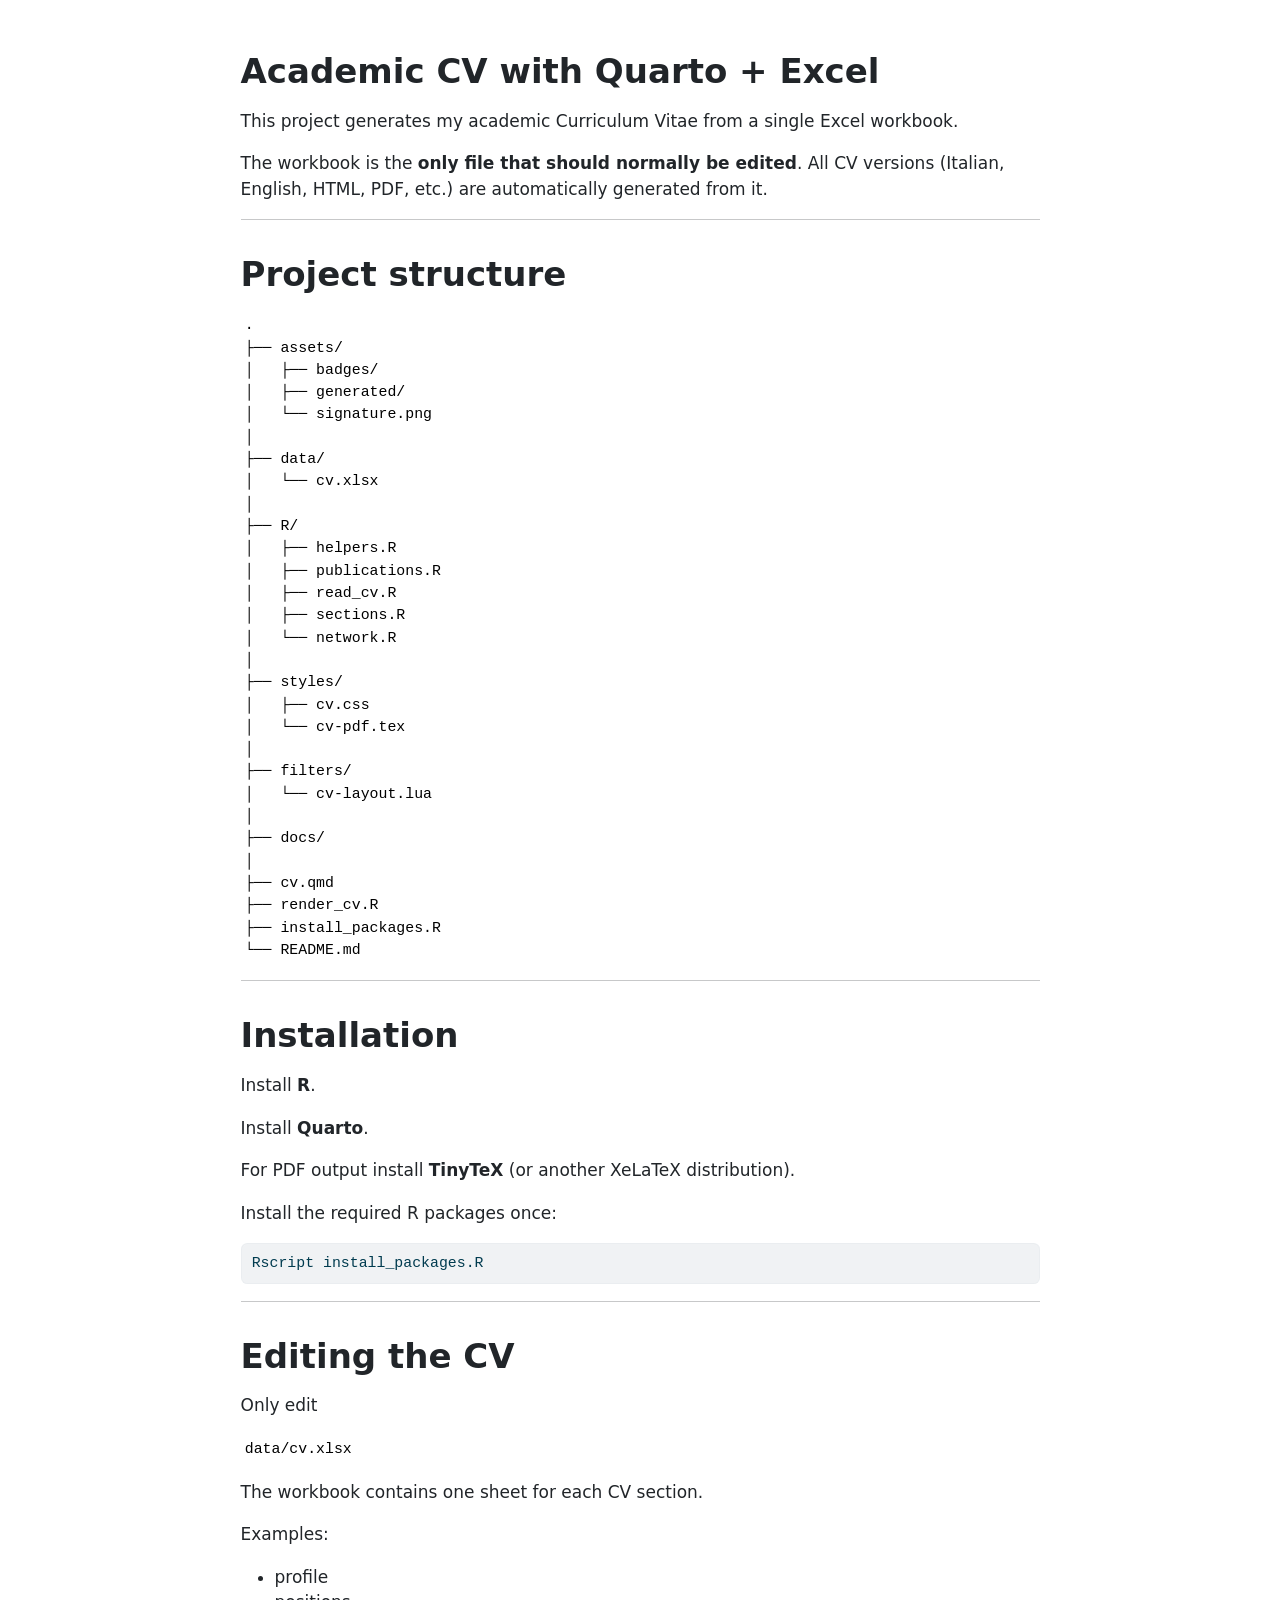
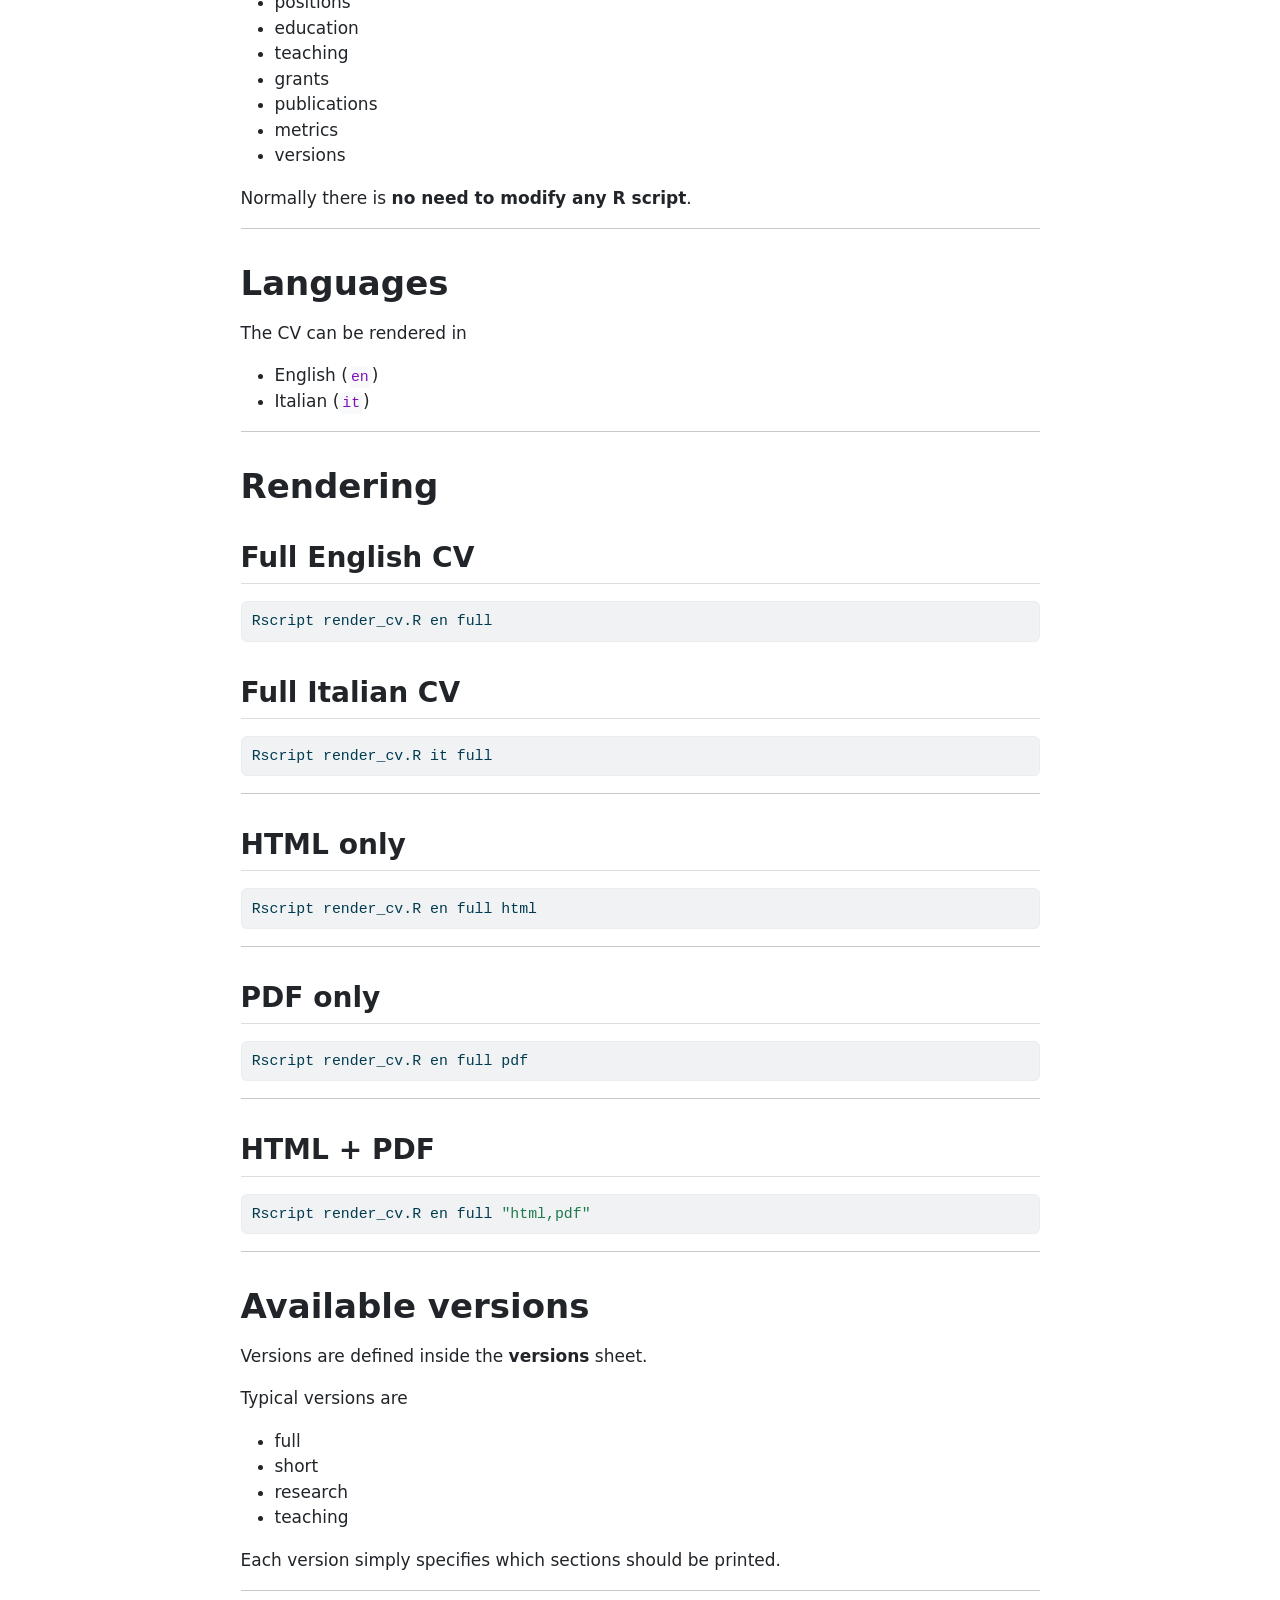
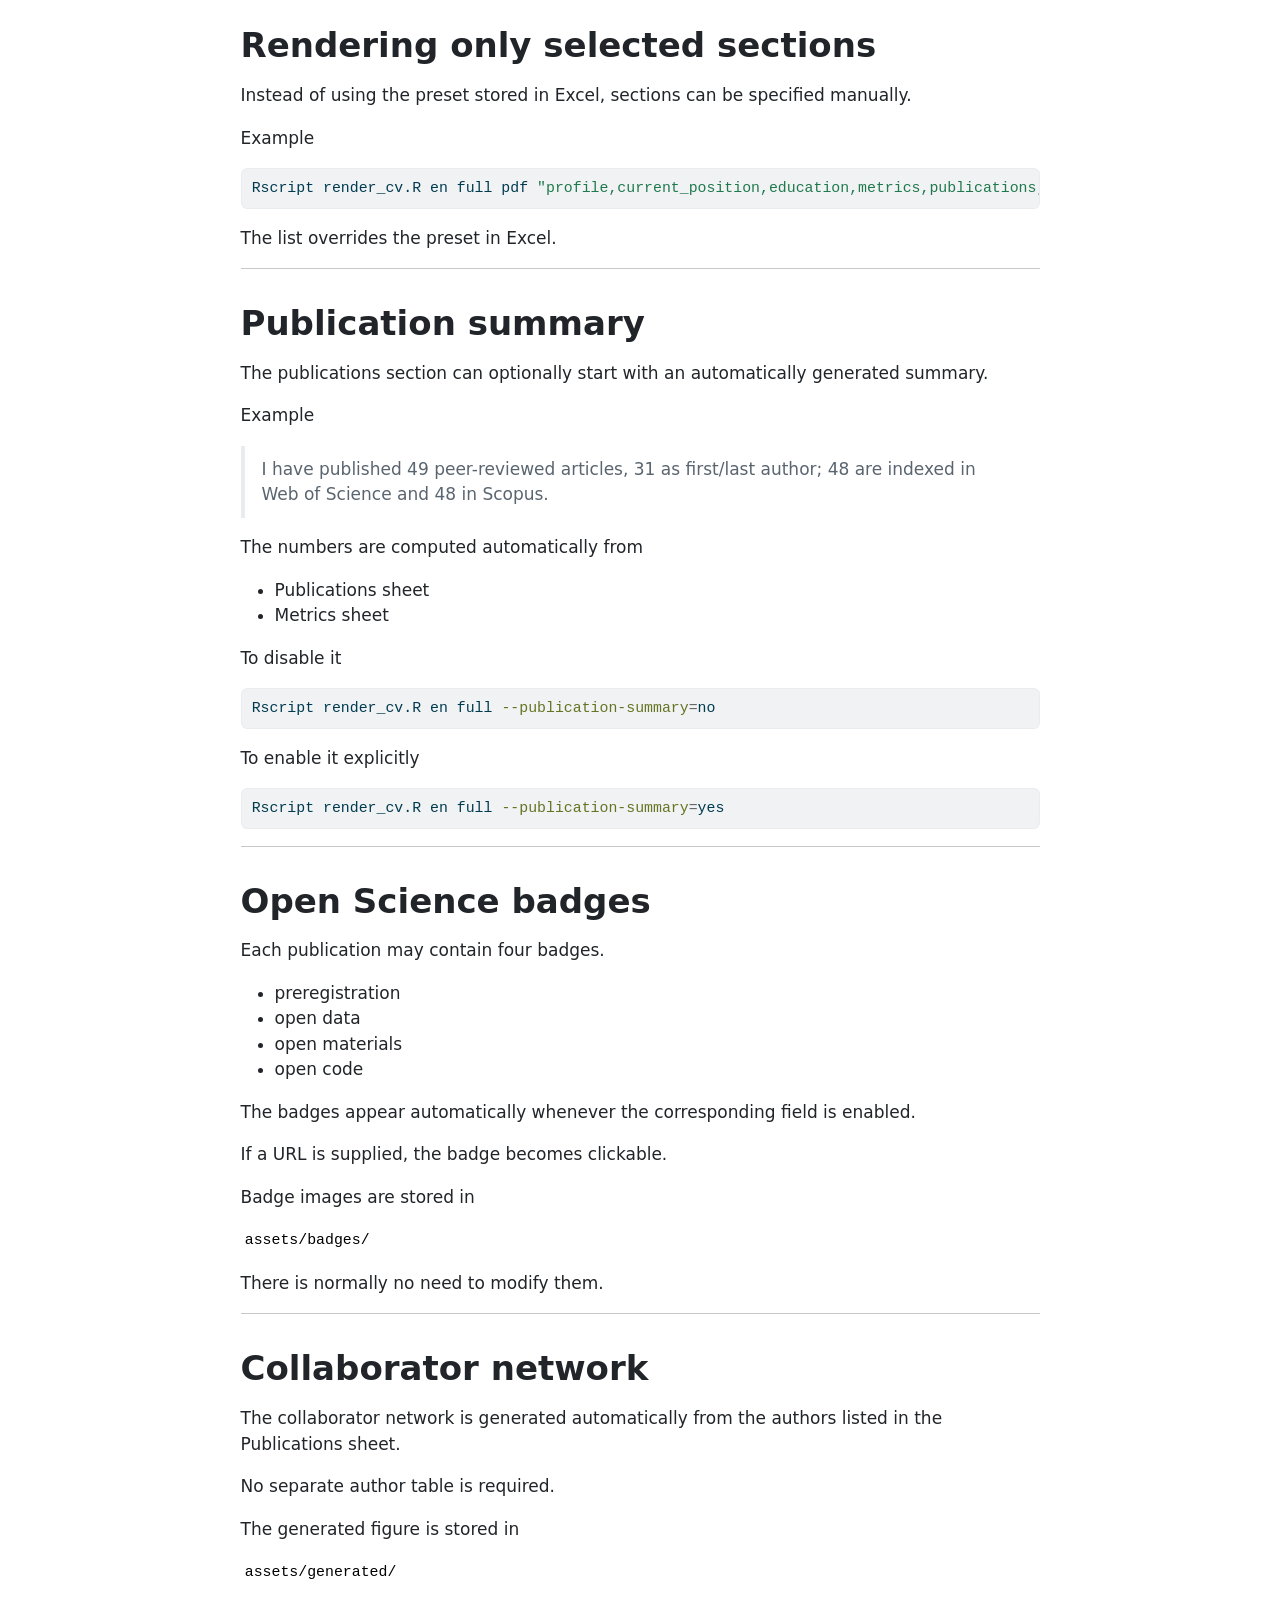
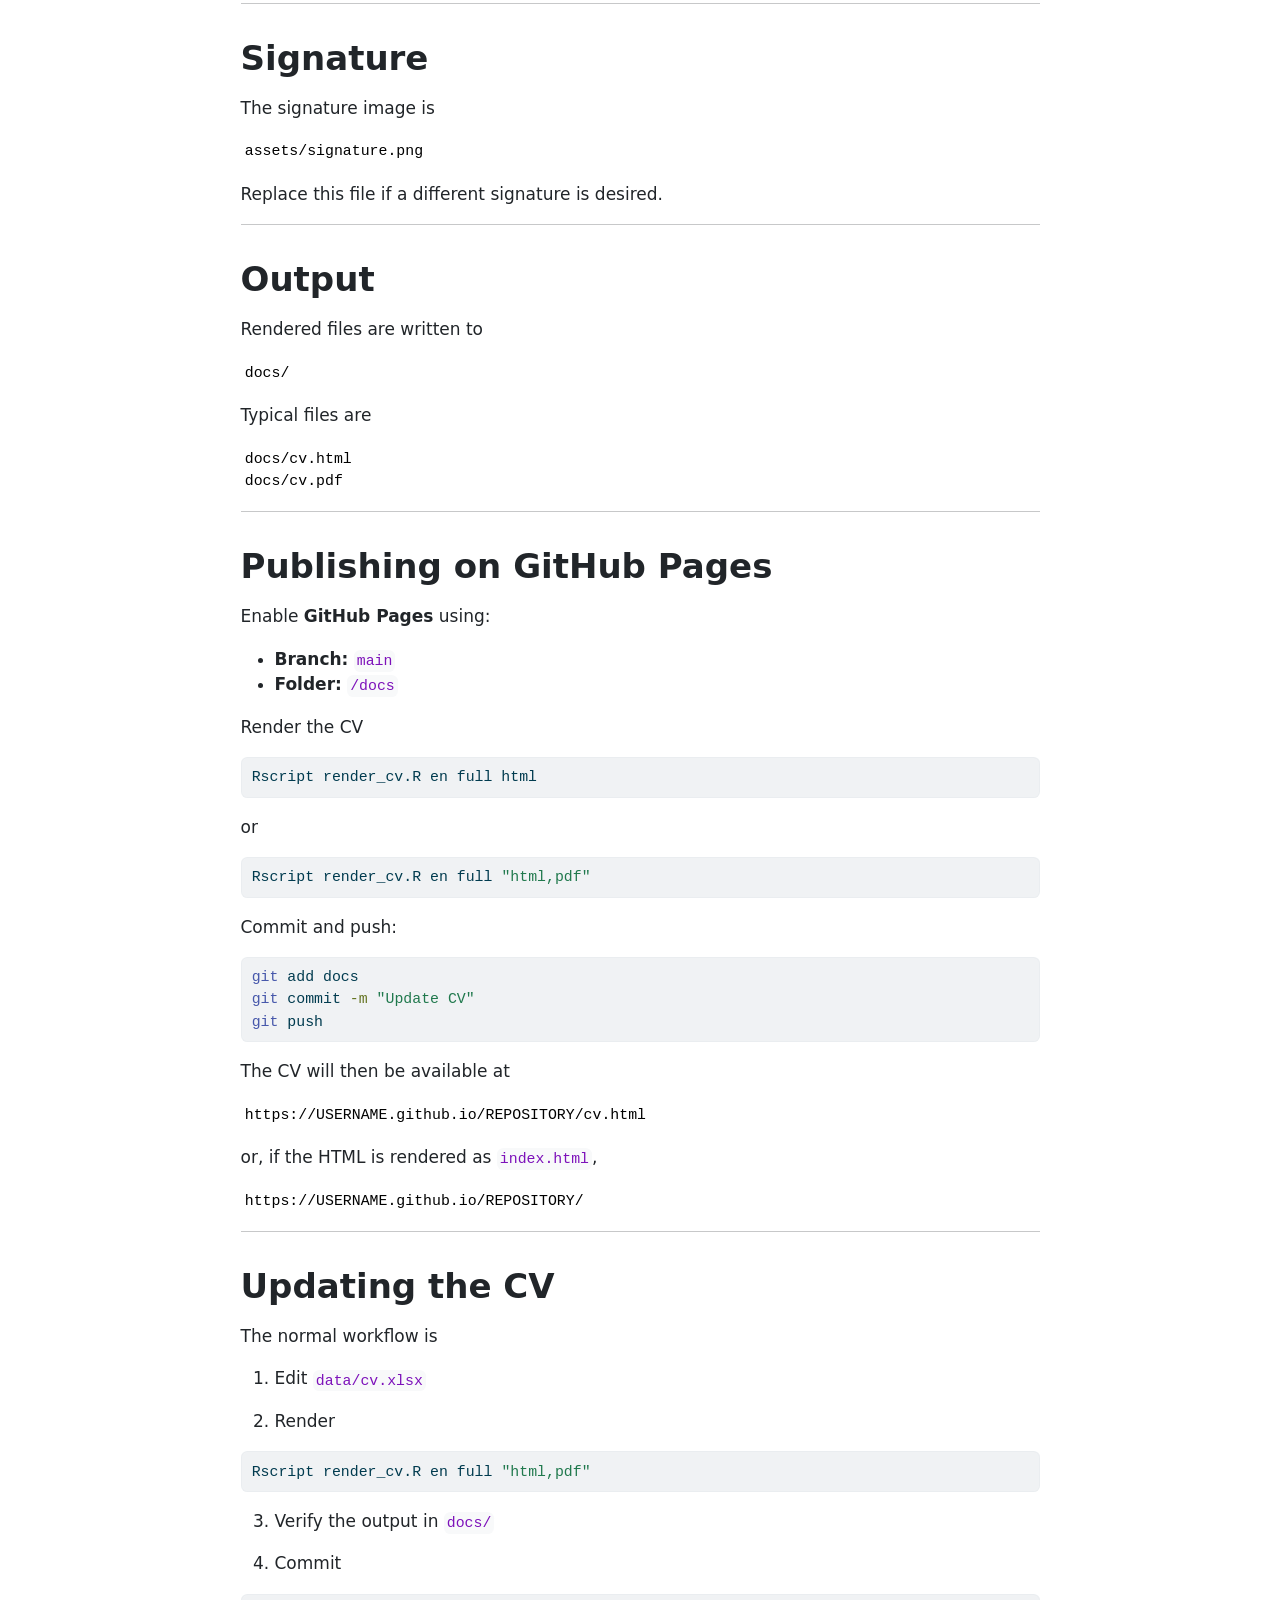
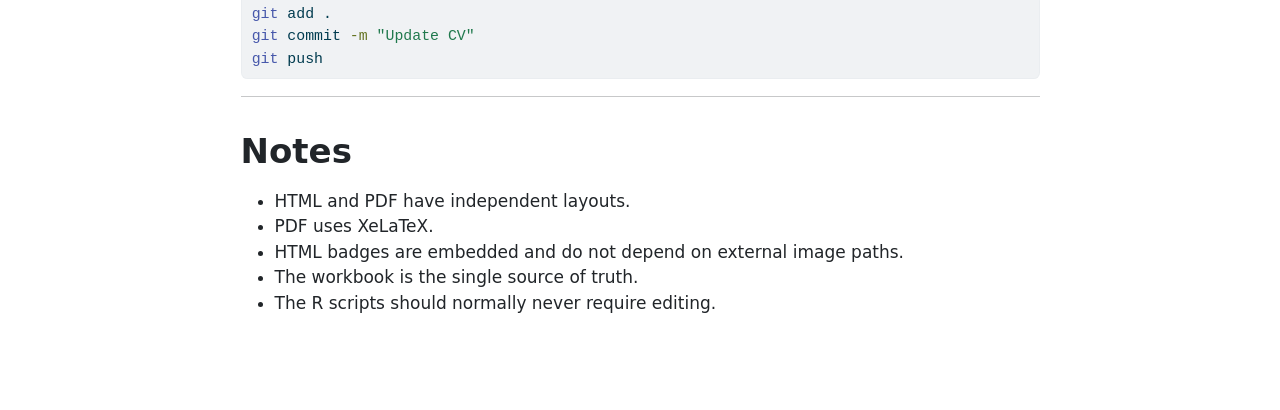
==== README.html @ 610a2418 "readme" ====
<!DOCTYPE html>
<html xmlns="http://www.w3.org/1999/xhtml" lang="en" xml:lang="en"><head>

<meta charset="utf-8">
<meta name="generator" content="quarto-1.7.32">

<meta name="viewport" content="width=device-width, initial-scale=1.0, user-scalable=yes">


<title>readme</title>
<style>
code{white-space: pre-wrap;}
span.smallcaps{font-variant: small-caps;}
div.columns{display: flex; gap: min(4vw, 1.5em);}
div.column{flex: auto; overflow-x: auto;}
div.hanging-indent{margin-left: 1.5em; text-indent: -1.5em;}
ul.task-list{list-style: none;}
ul.task-list li input[type="checkbox"] {
  width: 0.8em;
  margin: 0 0.8em 0.2em -1em; /* quarto-specific, see https://github.com/quarto-dev/quarto-cli/issues/4556 */ 
  vertical-align: middle;
}
/* CSS for syntax highlighting */
html { -webkit-text-size-adjust: 100%; }
pre > code.sourceCode { white-space: pre; position: relative; }
pre > code.sourceCode > span { display: inline-block; line-height: 1.25; }
pre > code.sourceCode > span:empty { height: 1.2em; }
.sourceCode { overflow: visible; }
code.sourceCode > span { color: inherit; text-decoration: inherit; }
div.sourceCode { margin: 1em 0; }
pre.sourceCode { margin: 0; }
@media screen {
div.sourceCode { overflow: auto; }
}
@media print {
pre > code.sourceCode { white-space: pre-wrap; }
pre > code.sourceCode > span { text-indent: -5em; padding-left: 5em; }
}
pre.numberSource code
  { counter-reset: source-line 0; }
pre.numberSource code > span
  { position: relative; left: -4em; counter-increment: source-line; }
pre.numberSource code > span > a:first-child::before
  { content: counter(source-line);
    position: relative; left: -1em; text-align: right; vertical-align: baseline;
    border: none; display: inline-block;
    -webkit-touch-callout: none; -webkit-user-select: none;
    -khtml-user-select: none; -moz-user-select: none;
    -ms-user-select: none; user-select: none;
    padding: 0 4px; width: 4em;
  }
pre.numberSource { margin-left: 3em;  padding-left: 4px; }
div.sourceCode
  {   }
@media screen {
pre > code.sourceCode > span > a:first-child::before { text-decoration: underline; }
}
</style>


<script src="README_files/libs/clipboard/clipboard.min.js"></script>
<script src="README_files/libs/quarto-html/quarto.js" type="module"></script>
<script src="README_files/libs/quarto-html/tabsets/tabsets.js" type="module"></script>
<script src="README_files/libs/quarto-html/popper.min.js"></script>
<script src="README_files/libs/quarto-html/tippy.umd.min.js"></script>
<script src="README_files/libs/quarto-html/anchor.min.js"></script>
<link href="README_files/libs/quarto-html/tippy.css" rel="stylesheet">
<link href="README_files/libs/quarto-html/quarto-syntax-highlighting-37eea08aefeeee20ff55810ff984fec1.css" rel="stylesheet" id="quarto-text-highlighting-styles">
<script src="README_files/libs/bootstrap/bootstrap.min.js"></script>
<link href="README_files/libs/bootstrap/bootstrap-icons.css" rel="stylesheet">
<link href="README_files/libs/bootstrap/bootstrap-bb462d781dde1847d9e3ccf7736099dd.min.css" rel="stylesheet" append-hash="true" id="quarto-bootstrap" data-mode="light">


</head>

<body class="fullcontent quarto-light">

<div id="quarto-content" class="page-columns page-rows-contents page-layout-article">

<main class="content" id="quarto-document-content">




<section id="academic-cv-with-quarto-excel" class="level1">
<h1>Academic CV with Quarto + Excel</h1>
<p>This project generates my academic Curriculum Vitae from a single Excel workbook.</p>
<p>The workbook is the <strong>only file that should normally be edited</strong>. All CV versions (Italian, English, HTML, PDF, etc.) are automatically generated from it.</p>
<hr>
</section>
<section id="project-structure" class="level1">
<h1>Project structure</h1>
<pre><code>.
├── assets/
│   ├── badges/
│   ├── generated/
│   └── signature.png
│
├── data/
│   └── cv.xlsx
│
├── R/
│   ├── helpers.R
│   ├── publications.R
│   ├── read_cv.R
│   ├── sections.R
│   └── network.R
│
├── styles/
│   ├── cv.css
│   └── cv-pdf.tex
│
├── filters/
│   └── cv-layout.lua
│
├── docs/
│
├── cv.qmd
├── render_cv.R
├── install_packages.R
└── README.md</code></pre>
<hr>
</section>
<section id="installation" class="level1">
<h1>Installation</h1>
<p>Install <strong>R</strong>.</p>
<p>Install <strong>Quarto</strong>.</p>
<p>For PDF output install <strong>TinyTeX</strong> (or another XeLaTeX distribution).</p>
<p>Install the required R packages once:</p>
<div class="sourceCode" id="cb2"><pre class="sourceCode bash code-with-copy"><code class="sourceCode bash"><span id="cb2-1"><a href="#cb2-1" aria-hidden="true" tabindex="-1"></a><span class="ex">Rscript</span> install_packages.R</span></code><button title="Copy to Clipboard" class="code-copy-button"><i class="bi"></i></button></pre></div>
<hr>
</section>
<section id="editing-the-cv" class="level1">
<h1>Editing the CV</h1>
<p>Only edit</p>
<pre><code>data/cv.xlsx</code></pre>
<p>The workbook contains one sheet for each CV section.</p>
<p>Examples:</p>
<ul>
<li>profile</li>
<li>positions</li>
<li>education</li>
<li>teaching</li>
<li>grants</li>
<li>publications</li>
<li>metrics</li>
<li>versions</li>
</ul>
<p>Normally there is <strong>no need to modify any R script</strong>.</p>
<hr>
</section>
<section id="languages" class="level1">
<h1>Languages</h1>
<p>The CV can be rendered in</p>
<ul>
<li>English (<code>en</code>)</li>
<li>Italian (<code>it</code>)</li>
</ul>
<hr>
</section>
<section id="rendering" class="level1">
<h1>Rendering</h1>
<section id="full-english-cv" class="level2">
<h2 class="anchored" data-anchor-id="full-english-cv">Full English CV</h2>
<div class="sourceCode" id="cb4"><pre class="sourceCode bash code-with-copy"><code class="sourceCode bash"><span id="cb4-1"><a href="#cb4-1" aria-hidden="true" tabindex="-1"></a><span class="ex">Rscript</span> render_cv.R en full</span></code><button title="Copy to Clipboard" class="code-copy-button"><i class="bi"></i></button></pre></div>
</section>
<section id="full-italian-cv" class="level2">
<h2 class="anchored" data-anchor-id="full-italian-cv">Full Italian CV</h2>
<div class="sourceCode" id="cb5"><pre class="sourceCode bash code-with-copy"><code class="sourceCode bash"><span id="cb5-1"><a href="#cb5-1" aria-hidden="true" tabindex="-1"></a><span class="ex">Rscript</span> render_cv.R it full</span></code><button title="Copy to Clipboard" class="code-copy-button"><i class="bi"></i></button></pre></div>
<hr>
</section>
<section id="html-only" class="level2">
<h2 class="anchored" data-anchor-id="html-only">HTML only</h2>
<div class="sourceCode" id="cb6"><pre class="sourceCode bash code-with-copy"><code class="sourceCode bash"><span id="cb6-1"><a href="#cb6-1" aria-hidden="true" tabindex="-1"></a><span class="ex">Rscript</span> render_cv.R en full html</span></code><button title="Copy to Clipboard" class="code-copy-button"><i class="bi"></i></button></pre></div>
<hr>
</section>
<section id="pdf-only" class="level2">
<h2 class="anchored" data-anchor-id="pdf-only">PDF only</h2>
<div class="sourceCode" id="cb7"><pre class="sourceCode bash code-with-copy"><code class="sourceCode bash"><span id="cb7-1"><a href="#cb7-1" aria-hidden="true" tabindex="-1"></a><span class="ex">Rscript</span> render_cv.R en full pdf</span></code><button title="Copy to Clipboard" class="code-copy-button"><i class="bi"></i></button></pre></div>
<hr>
</section>
<section id="html-pdf" class="level2">
<h2 class="anchored" data-anchor-id="html-pdf">HTML + PDF</h2>
<div class="sourceCode" id="cb8"><pre class="sourceCode bash code-with-copy"><code class="sourceCode bash"><span id="cb8-1"><a href="#cb8-1" aria-hidden="true" tabindex="-1"></a><span class="ex">Rscript</span> render_cv.R en full <span class="st">"html,pdf"</span></span></code><button title="Copy to Clipboard" class="code-copy-button"><i class="bi"></i></button></pre></div>
<hr>
</section>
</section>
<section id="available-versions" class="level1">
<h1>Available versions</h1>
<p>Versions are defined inside the <strong>versions</strong> sheet.</p>
<p>Typical versions are</p>
<ul>
<li>full</li>
<li>short</li>
<li>research</li>
<li>teaching</li>
</ul>
<p>Each version simply specifies which sections should be printed.</p>
<hr>
</section>
<section id="rendering-only-selected-sections" class="level1">
<h1>Rendering only selected sections</h1>
<p>Instead of using the preset stored in Excel, sections can be specified manually.</p>
<p>Example</p>
<div class="sourceCode" id="cb9"><pre class="sourceCode bash code-with-copy"><code class="sourceCode bash"><span id="cb9-1"><a href="#cb9-1" aria-hidden="true" tabindex="-1"></a><span class="ex">Rscript</span> render_cv.R en full pdf <span class="st">"profile,current_position,education,metrics,publications,signature"</span></span></code><button title="Copy to Clipboard" class="code-copy-button"><i class="bi"></i></button></pre></div>
<p>The list overrides the preset in Excel.</p>
<hr>
</section>
<section id="publication-summary" class="level1">
<h1>Publication summary</h1>
<p>The publications section can optionally start with an automatically generated summary.</p>
<p>Example</p>
<blockquote class="blockquote">
<p>I have published 49 peer-reviewed articles, 31 as first/last author; 48 are indexed in Web of Science and 48 in Scopus.</p>
</blockquote>
<p>The numbers are computed automatically from</p>
<ul>
<li>Publications sheet</li>
<li>Metrics sheet</li>
</ul>
<p>To disable it</p>
<div class="sourceCode" id="cb10"><pre class="sourceCode bash code-with-copy"><code class="sourceCode bash"><span id="cb10-1"><a href="#cb10-1" aria-hidden="true" tabindex="-1"></a><span class="ex">Rscript</span> render_cv.R en full <span class="at">--publication-summary</span><span class="op">=</span>no</span></code><button title="Copy to Clipboard" class="code-copy-button"><i class="bi"></i></button></pre></div>
<p>To enable it explicitly</p>
<div class="sourceCode" id="cb11"><pre class="sourceCode bash code-with-copy"><code class="sourceCode bash"><span id="cb11-1"><a href="#cb11-1" aria-hidden="true" tabindex="-1"></a><span class="ex">Rscript</span> render_cv.R en full <span class="at">--publication-summary</span><span class="op">=</span>yes</span></code><button title="Copy to Clipboard" class="code-copy-button"><i class="bi"></i></button></pre></div>
<hr>
</section>
<section id="open-science-badges" class="level1">
<h1>Open Science badges</h1>
<p>Each publication may contain four badges.</p>
<ul>
<li>preregistration</li>
<li>open data</li>
<li>open materials</li>
<li>open code</li>
</ul>
<p>The badges appear automatically whenever the corresponding field is enabled.</p>
<p>If a URL is supplied, the badge becomes clickable.</p>
<p>Badge images are stored in</p>
<pre><code>assets/badges/</code></pre>
<p>There is normally no need to modify them.</p>
<hr>
</section>
<section id="collaborator-network" class="level1">
<h1>Collaborator network</h1>
<p>The collaborator network is generated automatically from the authors listed in the Publications sheet.</p>
<p>No separate author table is required.</p>
<p>The generated figure is stored in</p>
<pre><code>assets/generated/</code></pre>
<hr>
</section>
<section id="signature" class="level1">
<h1>Signature</h1>
<p>The signature image is</p>
<pre><code>assets/signature.png</code></pre>
<p>Replace this file if a different signature is desired.</p>
<hr>
</section>
<section id="output" class="level1">
<h1>Output</h1>
<p>Rendered files are written to</p>
<pre><code>docs/</code></pre>
<p>Typical files are</p>
<pre><code>docs/cv.html
docs/cv.pdf</code></pre>
<hr>
</section>
<section id="publishing-on-github-pages" class="level1">
<h1>Publishing on GitHub Pages</h1>
<p>Enable <strong>GitHub Pages</strong> using:</p>
<ul>
<li><strong>Branch:</strong> <code>main</code></li>
<li><strong>Folder:</strong> <code>/docs</code></li>
</ul>
<p>Render the CV</p>
<div class="sourceCode" id="cb17"><pre class="sourceCode bash code-with-copy"><code class="sourceCode bash"><span id="cb17-1"><a href="#cb17-1" aria-hidden="true" tabindex="-1"></a><span class="ex">Rscript</span> render_cv.R en full html</span></code><button title="Copy to Clipboard" class="code-copy-button"><i class="bi"></i></button></pre></div>
<p>or</p>
<div class="sourceCode" id="cb18"><pre class="sourceCode bash code-with-copy"><code class="sourceCode bash"><span id="cb18-1"><a href="#cb18-1" aria-hidden="true" tabindex="-1"></a><span class="ex">Rscript</span> render_cv.R en full <span class="st">"html,pdf"</span></span></code><button title="Copy to Clipboard" class="code-copy-button"><i class="bi"></i></button></pre></div>
<p>Commit and push:</p>
<div class="sourceCode" id="cb19"><pre class="sourceCode bash code-with-copy"><code class="sourceCode bash"><span id="cb19-1"><a href="#cb19-1" aria-hidden="true" tabindex="-1"></a><span class="fu">git</span> add docs</span>
<span id="cb19-2"><a href="#cb19-2" aria-hidden="true" tabindex="-1"></a><span class="fu">git</span> commit <span class="at">-m</span> <span class="st">"Update CV"</span></span>
<span id="cb19-3"><a href="#cb19-3" aria-hidden="true" tabindex="-1"></a><span class="fu">git</span> push</span></code><button title="Copy to Clipboard" class="code-copy-button"><i class="bi"></i></button></pre></div>
<p>The CV will then be available at</p>
<pre><code>https://USERNAME.github.io/REPOSITORY/cv.html</code></pre>
<p>or, if the HTML is rendered as <code>index.html</code>,</p>
<pre><code>https://USERNAME.github.io/REPOSITORY/</code></pre>
<hr>
</section>
<section id="updating-the-cv" class="level1">
<h1>Updating the CV</h1>
<p>The normal workflow is</p>
<ol type="1">
<li><p>Edit <code>data/cv.xlsx</code></p></li>
<li><p>Render</p></li>
</ol>
<div class="sourceCode" id="cb22"><pre class="sourceCode bash code-with-copy"><code class="sourceCode bash"><span id="cb22-1"><a href="#cb22-1" aria-hidden="true" tabindex="-1"></a><span class="ex">Rscript</span> render_cv.R en full <span class="st">"html,pdf"</span></span></code><button title="Copy to Clipboard" class="code-copy-button"><i class="bi"></i></button></pre></div>
<ol start="3" type="1">
<li><p>Verify the output in <code>docs/</code></p></li>
<li><p>Commit</p></li>
</ol>
<div class="sourceCode" id="cb23"><pre class="sourceCode bash code-with-copy"><code class="sourceCode bash"><span id="cb23-1"><a href="#cb23-1" aria-hidden="true" tabindex="-1"></a><span class="fu">git</span> add .</span>
<span id="cb23-2"><a href="#cb23-2" aria-hidden="true" tabindex="-1"></a><span class="fu">git</span> commit <span class="at">-m</span> <span class="st">"Update CV"</span></span>
<span id="cb23-3"><a href="#cb23-3" aria-hidden="true" tabindex="-1"></a><span class="fu">git</span> push</span></code><button title="Copy to Clipboard" class="code-copy-button"><i class="bi"></i></button></pre></div>
<hr>
</section>
<section id="notes" class="level1">
<h1>Notes</h1>
<ul>
<li>HTML and PDF have independent layouts.</li>
<li>PDF uses XeLaTeX.</li>
<li>HTML badges are embedded and do not depend on external image paths.</li>
<li>The workbook is the single source of truth.</li>
<li>The R scripts should normally never require editing.</li>
</ul>
</section>

</main>
<!-- /main column -->
<script id="quarto-html-after-body" type="application/javascript">
  window.document.addEventListener("DOMContentLoaded", function (event) {
    const icon = "";
    const anchorJS = new window.AnchorJS();
    anchorJS.options = {
      placement: 'right',
      icon: icon
    };
    anchorJS.add('.anchored');
    const isCodeAnnotation = (el) => {
      for (const clz of el.classList) {
        if (clz.startsWith('code-annotation-')) {                     
          return true;
        }
      }
      return false;
    }
    const onCopySuccess = function(e) {
      // button target
      const button = e.trigger;
      // don't keep focus
      button.blur();
      // flash "checked"
      button.classList.add('code-copy-button-checked');
      var currentTitle = button.getAttribute("title");
      button.setAttribute("title", "Copied!");
      let tooltip;
      if (window.bootstrap) {
        button.setAttribute("data-bs-toggle", "tooltip");
        button.setAttribute("data-bs-placement", "left");
        button.setAttribute("data-bs-title", "Copied!");
        tooltip = new bootstrap.Tooltip(button, 
          { trigger: "manual", 
            customClass: "code-copy-button-tooltip",
            offset: [0, -8]});
        tooltip.show();    
      }
      setTimeout(function() {
        if (tooltip) {
          tooltip.hide();
          button.removeAttribute("data-bs-title");
          button.removeAttribute("data-bs-toggle");
          button.removeAttribute("data-bs-placement");
        }
        button.setAttribute("title", currentTitle);
        button.classList.remove('code-copy-button-checked');
      }, 1000);
      // clear code selection
      e.clearSelection();
    }
    const getTextToCopy = function(trigger) {
        const codeEl = trigger.previousElementSibling.cloneNode(true);
        for (const childEl of codeEl.children) {
          if (isCodeAnnotation(childEl)) {
            childEl.remove();
          }
        }
        return codeEl.innerText;
    }
    const clipboard = new window.ClipboardJS('.code-copy-button:not([data-in-quarto-modal])', {
      text: getTextToCopy
    });
    clipboard.on('success', onCopySuccess);
    if (window.document.getElementById('quarto-embedded-source-code-modal')) {
      const clipboardModal = new window.ClipboardJS('.code-copy-button[data-in-quarto-modal]', {
        text: getTextToCopy,
        container: window.document.getElementById('quarto-embedded-source-code-modal')
      });
      clipboardModal.on('success', onCopySuccess);
    }
      var localhostRegex = new RegExp(/^(?:http|https):\/\/localhost\:?[0-9]*\//);
      var mailtoRegex = new RegExp(/^mailto:/);
        var filterRegex = new RegExp('/' + window.location.host + '/');
      var isInternal = (href) => {
          return filterRegex.test(href) || localhostRegex.test(href) || mailtoRegex.test(href);
      }
      // Inspect non-navigation links and adorn them if external
     var links = window.document.querySelectorAll('a[href]:not(.nav-link):not(.navbar-brand):not(.toc-action):not(.sidebar-link):not(.sidebar-item-toggle):not(.pagination-link):not(.no-external):not([aria-hidden]):not(.dropdown-item):not(.quarto-navigation-tool):not(.about-link)');
      for (var i=0; i<links.length; i++) {
        const link = links[i];
        if (!isInternal(link.href)) {
          // undo the damage that might have been done by quarto-nav.js in the case of
          // links that we want to consider external
          if (link.dataset.originalHref !== undefined) {
            link.href = link.dataset.originalHref;
          }
        }
      }
    function tippyHover(el, contentFn, onTriggerFn, onUntriggerFn) {
      const config = {
        allowHTML: true,
        maxWidth: 500,
        delay: 100,
        arrow: false,
        appendTo: function(el) {
            return el.parentElement;
        },
        interactive: true,
        interactiveBorder: 10,
        theme: 'quarto',
        placement: 'bottom-start',
      };
      if (contentFn) {
        config.content = contentFn;
      }
      if (onTriggerFn) {
        config.onTrigger = onTriggerFn;
      }
      if (onUntriggerFn) {
        config.onUntrigger = onUntriggerFn;
      }
      window.tippy(el, config); 
    }
    const noterefs = window.document.querySelectorAll('a[role="doc-noteref"]');
    for (var i=0; i<noterefs.length; i++) {
      const ref = noterefs[i];
      tippyHover(ref, function() {
        // use id or data attribute instead here
        let href = ref.getAttribute('data-footnote-href') || ref.getAttribute('href');
        try { href = new URL(href).hash; } catch {}
        const id = href.replace(/^#\/?/, "");
        const note = window.document.getElementById(id);
        if (note) {
          return note.innerHTML;
        } else {
          return "";
        }
      });
    }
    const xrefs = window.document.querySelectorAll('a.quarto-xref');
    const processXRef = (id, note) => {
      // Strip column container classes
      const stripColumnClz = (el) => {
        el.classList.remove("page-full", "page-columns");
        if (el.children) {
          for (const child of el.children) {
            stripColumnClz(child);
          }
        }
      }
      stripColumnClz(note)
      if (id === null || id.startsWith('sec-')) {
        // Special case sections, only their first couple elements
        const container = document.createElement("div");
        if (note.children && note.children.length > 2) {
          container.appendChild(note.children[0].cloneNode(true));
          for (let i = 1; i < note.children.length; i++) {
            const child = note.children[i];
            if (child.tagName === "P" && child.innerText === "") {
              continue;
            } else {
              container.appendChild(child.cloneNode(true));
              break;
            }
          }
          if (window.Quarto?.typesetMath) {
            window.Quarto.typesetMath(container);
          }
          return container.innerHTML
        } else {
          if (window.Quarto?.typesetMath) {
            window.Quarto.typesetMath(note);
          }
          return note.innerHTML;
        }
      } else {
        // Remove any anchor links if they are present
        const anchorLink = note.querySelector('a.anchorjs-link');
        if (anchorLink) {
          anchorLink.remove();
        }
        if (window.Quarto?.typesetMath) {
          window.Quarto.typesetMath(note);
        }
        if (note.classList.contains("callout")) {
          return note.outerHTML;
        } else {
          return note.innerHTML;
        }
      }
    }
    for (var i=0; i<xrefs.length; i++) {
      const xref = xrefs[i];
      tippyHover(xref, undefined, function(instance) {
        instance.disable();
        let url = xref.getAttribute('href');
        let hash = undefined; 
        if (url.startsWith('#')) {
          hash = url;
        } else {
          try { hash = new URL(url).hash; } catch {}
        }
        if (hash) {
          const id = hash.replace(/^#\/?/, "");
          const note = window.document.getElementById(id);
          if (note !== null) {
            try {
              const html = processXRef(id, note.cloneNode(true));
              instance.setContent(html);
            } finally {
              instance.enable();
              instance.show();
            }
          } else {
            // See if we can fetch this
            fetch(url.split('#')[0])
            .then(res => res.text())
            .then(html => {
              const parser = new DOMParser();
              const htmlDoc = parser.parseFromString(html, "text/html");
              const note = htmlDoc.getElementById(id);
              if (note !== null) {
                const html = processXRef(id, note);
                instance.setContent(html);
              } 
            }).finally(() => {
              instance.enable();
              instance.show();
            });
          }
        } else {
          // See if we can fetch a full url (with no hash to target)
          // This is a special case and we should probably do some content thinning / targeting
          fetch(url)
          .then(res => res.text())
          .then(html => {
            const parser = new DOMParser();
            const htmlDoc = parser.parseFromString(html, "text/html");
            const note = htmlDoc.querySelector('main.content');
            if (note !== null) {
              // This should only happen for chapter cross references
              // (since there is no id in the URL)
              // remove the first header
              if (note.children.length > 0 && note.children[0].tagName === "HEADER") {
                note.children[0].remove();
              }
              const html = processXRef(null, note);
              instance.setContent(html);
            } 
          }).finally(() => {
            instance.enable();
            instance.show();
          });
        }
      }, function(instance) {
      });
    }
        let selectedAnnoteEl;
        const selectorForAnnotation = ( cell, annotation) => {
          let cellAttr = 'data-code-cell="' + cell + '"';
          let lineAttr = 'data-code-annotation="' +  annotation + '"';
          const selector = 'span[' + cellAttr + '][' + lineAttr + ']';
          return selector;
        }
        const selectCodeLines = (annoteEl) => {
          const doc = window.document;
          const targetCell = annoteEl.getAttribute("data-target-cell");
          const targetAnnotation = annoteEl.getAttribute("data-target-annotation");
          const annoteSpan = window.document.querySelector(selectorForAnnotation(targetCell, targetAnnotation));
          const lines = annoteSpan.getAttribute("data-code-lines").split(",");
          const lineIds = lines.map((line) => {
            return targetCell + "-" + line;
          })
          let top = null;
          let height = null;
          let parent = null;
          if (lineIds.length > 0) {
              //compute the position of the single el (top and bottom and make a div)
              const el = window.document.getElementById(lineIds[0]);
              top = el.offsetTop;
              height = el.offsetHeight;
              parent = el.parentElement.parentElement;
            if (lineIds.length > 1) {
              const lastEl = window.document.getElementById(lineIds[lineIds.length - 1]);
              const bottom = lastEl.offsetTop + lastEl.offsetHeight;
              height = bottom - top;
            }
            if (top !== null && height !== null && parent !== null) {
              // cook up a div (if necessary) and position it 
              let div = window.document.getElementById("code-annotation-line-highlight");
              if (div === null) {
                div = window.document.createElement("div");
                div.setAttribute("id", "code-annotation-line-highlight");
                div.style.position = 'absolute';
                parent.appendChild(div);
              }
              div.style.top = top - 2 + "px";
              div.style.height = height + 4 + "px";
              div.style.left = 0;
              let gutterDiv = window.document.getElementById("code-annotation-line-highlight-gutter");
              if (gutterDiv === null) {
                gutterDiv = window.document.createElement("div");
                gutterDiv.setAttribute("id", "code-annotation-line-highlight-gutter");
                gutterDiv.style.position = 'absolute';
                const codeCell = window.document.getElementById(targetCell);
                const gutter = codeCell.querySelector('.code-annotation-gutter');
                gutter.appendChild(gutterDiv);
              }
              gutterDiv.style.top = top - 2 + "px";
              gutterDiv.style.height = height + 4 + "px";
            }
            selectedAnnoteEl = annoteEl;
          }
        };
        const unselectCodeLines = () => {
          const elementsIds = ["code-annotation-line-highlight", "code-annotation-line-highlight-gutter"];
          elementsIds.forEach((elId) => {
            const div = window.document.getElementById(elId);
            if (div) {
              div.remove();
            }
          });
          selectedAnnoteEl = undefined;
        };
          // Handle positioning of the toggle
      window.addEventListener(
        "resize",
        throttle(() => {
          elRect = undefined;
          if (selectedAnnoteEl) {
            selectCodeLines(selectedAnnoteEl);
          }
        }, 10)
      );
      function throttle(fn, ms) {
      let throttle = false;
      let timer;
        return (...args) => {
          if(!throttle) { // first call gets through
              fn.apply(this, args);
              throttle = true;
          } else { // all the others get throttled
              if(timer) clearTimeout(timer); // cancel #2
              timer = setTimeout(() => {
                fn.apply(this, args);
                timer = throttle = false;
              }, ms);
          }
        };
      }
        // Attach click handler to the DT
        const annoteDls = window.document.querySelectorAll('dt[data-target-cell]');
        for (const annoteDlNode of annoteDls) {
          annoteDlNode.addEventListener('click', (event) => {
            const clickedEl = event.target;
            if (clickedEl !== selectedAnnoteEl) {
              unselectCodeLines();
              const activeEl = window.document.querySelector('dt[data-target-cell].code-annotation-active');
              if (activeEl) {
                activeEl.classList.remove('code-annotation-active');
              }
              selectCodeLines(clickedEl);
              clickedEl.classList.add('code-annotation-active');
            } else {
              // Unselect the line
              unselectCodeLines();
              clickedEl.classList.remove('code-annotation-active');
            }
          });
        }
    const findCites = (el) => {
      const parentEl = el.parentElement;
      if (parentEl) {
        const cites = parentEl.dataset.cites;
        if (cites) {
          return {
            el,
            cites: cites.split(' ')
          };
        } else {
          return findCites(el.parentElement)
        }
      } else {
        return undefined;
      }
    };
    var bibliorefs = window.document.querySelectorAll('a[role="doc-biblioref"]');
    for (var i=0; i<bibliorefs.length; i++) {
      const ref = bibliorefs[i];
      const citeInfo = findCites(ref);
      if (citeInfo) {
        tippyHover(citeInfo.el, function() {
          var popup = window.document.createElement('div');
          citeInfo.cites.forEach(function(cite) {
            var citeDiv = window.document.createElement('div');
            citeDiv.classList.add('hanging-indent');
            citeDiv.classList.add('csl-entry');
            var biblioDiv = window.document.getElementById('ref-' + cite);
            if (biblioDiv) {
              citeDiv.innerHTML = biblioDiv.innerHTML;
            }
            popup.appendChild(citeDiv);
          });
          return popup.innerHTML;
        });
      }
    }
  });
  </script>
</div> <!-- /content -->




</body></html>
---- README_files/libs/quarto-html/tippy.css ----
.tippy-box[data-animation=fade][data-state=hidden]{opacity:0}[data-tippy-root]{max-width:calc(100vw - 10px)}.tippy-box{position:relative;background-color:#333;color:#fff;border-radius:4px;font-size:14px;line-height:1.4;white-space:normal;outline:0;transition-property:transform,visibility,opacity}.tippy-box[data-placement^=top]>.tippy-arrow{bottom:0}.tippy-box[data-placement^=top]>.tippy-arrow:before{bottom:-7px;left:0;border-width:8px 8px 0;border-top-color:initial;transform-origin:center top}.tippy-box[data-placement^=bottom]>.tippy-arrow{top:0}.tippy-box[data-placement^=bottom]>.tippy-arrow:before{top:-7px;left:0;border-width:0 8px 8px;border-bottom-color:initial;transform-origin:center bottom}.tippy-box[data-placement^=left]>.tippy-arrow{right:0}.tippy-box[data-placement^=left]>.tippy-arrow:before{border-width:8px 0 8px 8px;border-left-color:initial;right:-7px;transform-origin:center left}.tippy-box[data-placement^=right]>.tippy-arrow{left:0}.tippy-box[data-placement^=right]>.tippy-arrow:before{left:-7px;border-width:8px 8px 8px 0;border-right-color:initial;transform-origin:center right}.tippy-box[data-inertia][data-state=visible]{transition-timing-function:cubic-bezier(.54,1.5,.38,1.11)}.tippy-arrow{width:16px;height:16px;color:#333}.tippy-arrow:before{content:"";position:absolute;border-color:transparent;border-style:solid}.tippy-content{position:relative;padding:5px 9px;z-index:1}
---- README_files/libs/quarto-html/quarto-syntax-highlighting-37eea08aefeeee20ff55810ff984fec1.css ----
/* quarto syntax highlight colors */
:root {
  --quarto-hl-ot-color: #003B4F;
  --quarto-hl-at-color: #657422;
  --quarto-hl-ss-color: #20794D;
  --quarto-hl-an-color: #5E5E5E;
  --quarto-hl-fu-color: #4758AB;
  --quarto-hl-st-color: #20794D;
  --quarto-hl-cf-color: #003B4F;
  --quarto-hl-op-color: #5E5E5E;
  --quarto-hl-er-color: #AD0000;
  --quarto-hl-bn-color: #AD0000;
  --quarto-hl-al-color: #AD0000;
  --quarto-hl-va-color: #111111;
  --quarto-hl-bu-color: inherit;
  --quarto-hl-ex-color: inherit;
  --quarto-hl-pp-color: #AD0000;
  --quarto-hl-in-color: #5E5E5E;
  --quarto-hl-vs-color: #20794D;
  --quarto-hl-wa-color: #5E5E5E;
  --quarto-hl-do-color: #5E5E5E;
  --quarto-hl-im-color: #00769E;
  --quarto-hl-ch-color: #20794D;
  --quarto-hl-dt-color: #AD0000;
  --quarto-hl-fl-color: #AD0000;
  --quarto-hl-co-color: #5E5E5E;
  --quarto-hl-cv-color: #5E5E5E;
  --quarto-hl-cn-color: #8f5902;
  --quarto-hl-sc-color: #5E5E5E;
  --quarto-hl-dv-color: #AD0000;
  --quarto-hl-kw-color: #003B4F;
}

/* other quarto variables */
:root {
  --quarto-font-monospace: SFMono-Regular, Menlo, Monaco, Consolas, "Liberation Mono", "Courier New", monospace;
}

/* syntax highlight based on Pandoc's rules */
pre > code.sourceCode > span {
  color: #003B4F;
}

code.sourceCode > span {
  color: #003B4F;
}

div.sourceCode,
div.sourceCode pre.sourceCode {
  color: #003B4F;
}

/* Normal */
code span {
  color: #003B4F;
}

/* Alert */
code span.al {
  color: #AD0000;
  font-style: inherit;
}

/* Annotation */
code span.an {
  color: #5E5E5E;
  font-style: inherit;
}

/* Attribute */
code span.at {
  color: #657422;
  font-style: inherit;
}

/* BaseN */
code span.bn {
  color: #AD0000;
  font-style: inherit;
}

/* BuiltIn */
code span.bu {
  font-style: inherit;
}

/* ControlFlow */
code span.cf {
  color: #003B4F;
  font-weight: bold;
  font-style: inherit;
}

/* Char */
code span.ch {
  color: #20794D;
  font-style: inherit;
}

/* Constant */
code span.cn {
  color: #8f5902;
  font-style: inherit;
}

/* Comment */
code span.co {
  color: #5E5E5E;
  font-style: inherit;
}

/* CommentVar */
code span.cv {
  color: #5E5E5E;
  font-style: italic;
}

/* Documentation */
code span.do {
  color: #5E5E5E;
  font-style: italic;
}

/* DataType */
code span.dt {
  color: #AD0000;
  font-style: inherit;
}

/* DecVal */
code span.dv {
  color: #AD0000;
  font-style: inherit;
}

/* Error */
code span.er {
  color: #AD0000;
  font-style: inherit;
}

/* Extension */
code span.ex {
  font-style: inherit;
}

/* Float */
code span.fl {
  color: #AD0000;
  font-style: inherit;
}

/* Function */
code span.fu {
  color: #4758AB;
  font-style: inherit;
}

/* Import */
code span.im {
  color: #00769E;
  font-style: inherit;
}

/* Information */
code span.in {
  color: #5E5E5E;
  font-style: inherit;
}

/* Keyword */
code span.kw {
  color: #003B4F;
  font-weight: bold;
  font-style: inherit;
}

/* Operator */
code span.op {
  color: #5E5E5E;
  font-style: inherit;
}

/* Other */
code span.ot {
  color: #003B4F;
  font-style: inherit;
}

/* Preprocessor */
code span.pp {
  color: #AD0000;
  font-style: inherit;
}

/* SpecialChar */
code span.sc {
  color: #5E5E5E;
  font-style: inherit;
}

/* SpecialString */
code span.ss {
  color: #20794D;
  font-style: inherit;
}

/* String */
code span.st {
  color: #20794D;
  font-style: inherit;
}

/* Variable */
code span.va {
  color: #111111;
  font-style: inherit;
}

/* VerbatimString */
code span.vs {
  color: #20794D;
  font-style: inherit;
}

/* Warning */
code span.wa {
  color: #5E5E5E;
  font-style: italic;
}

.prevent-inlining {
  content: "</";
}

/*# sourceMappingURL=27d3d809615f7771493d095567f04340.css.map */
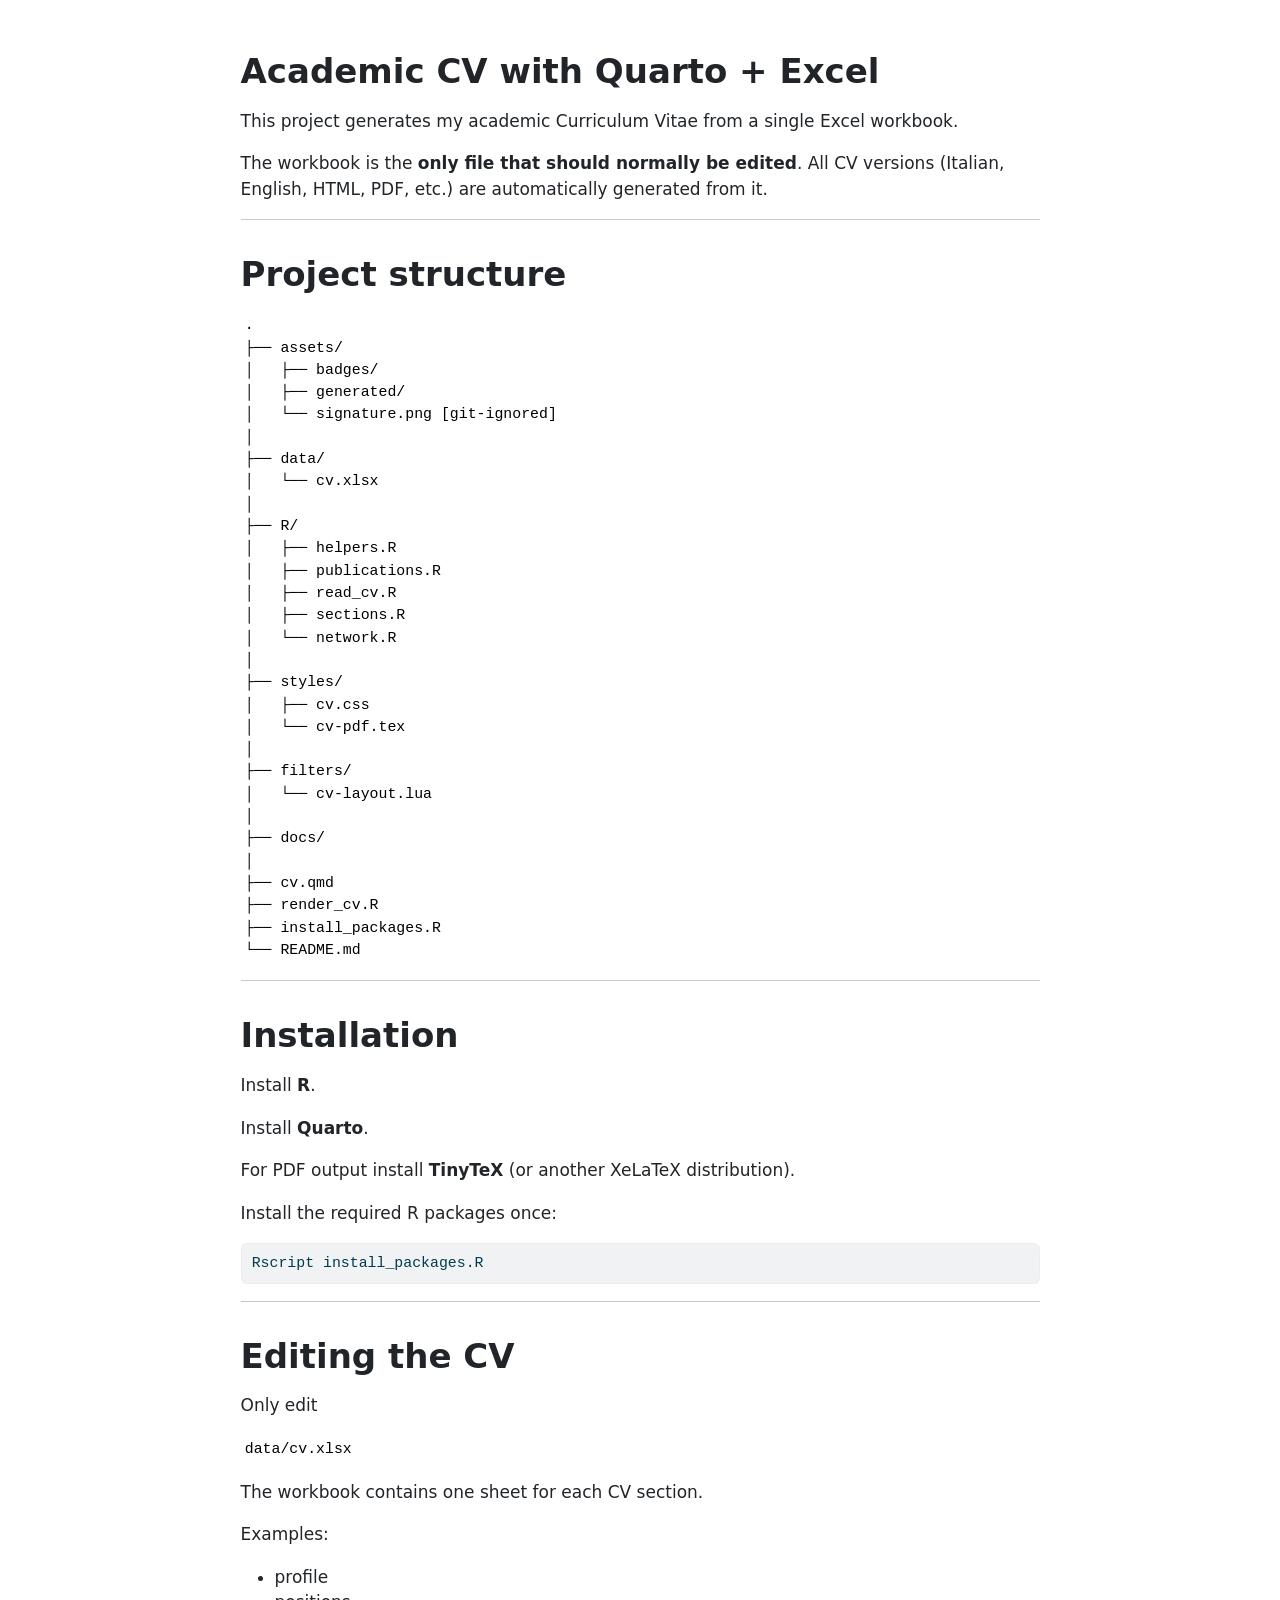
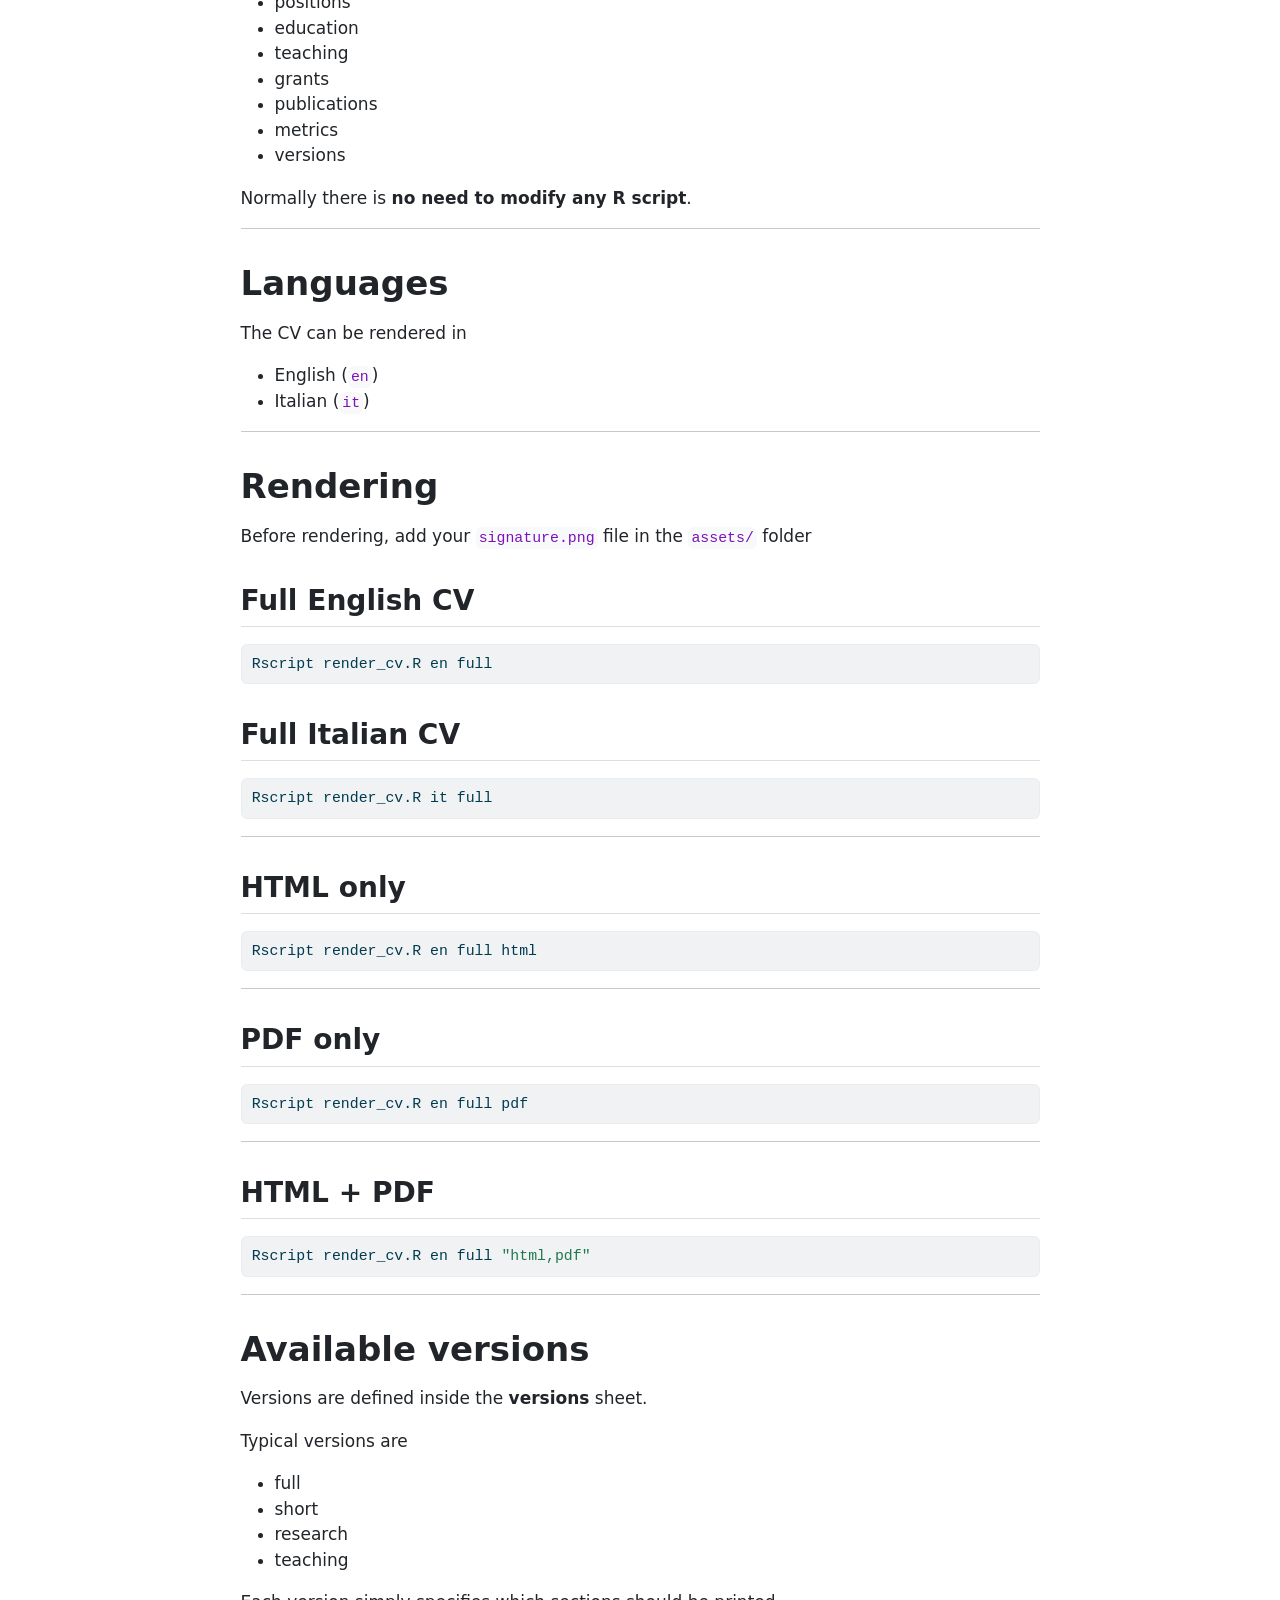
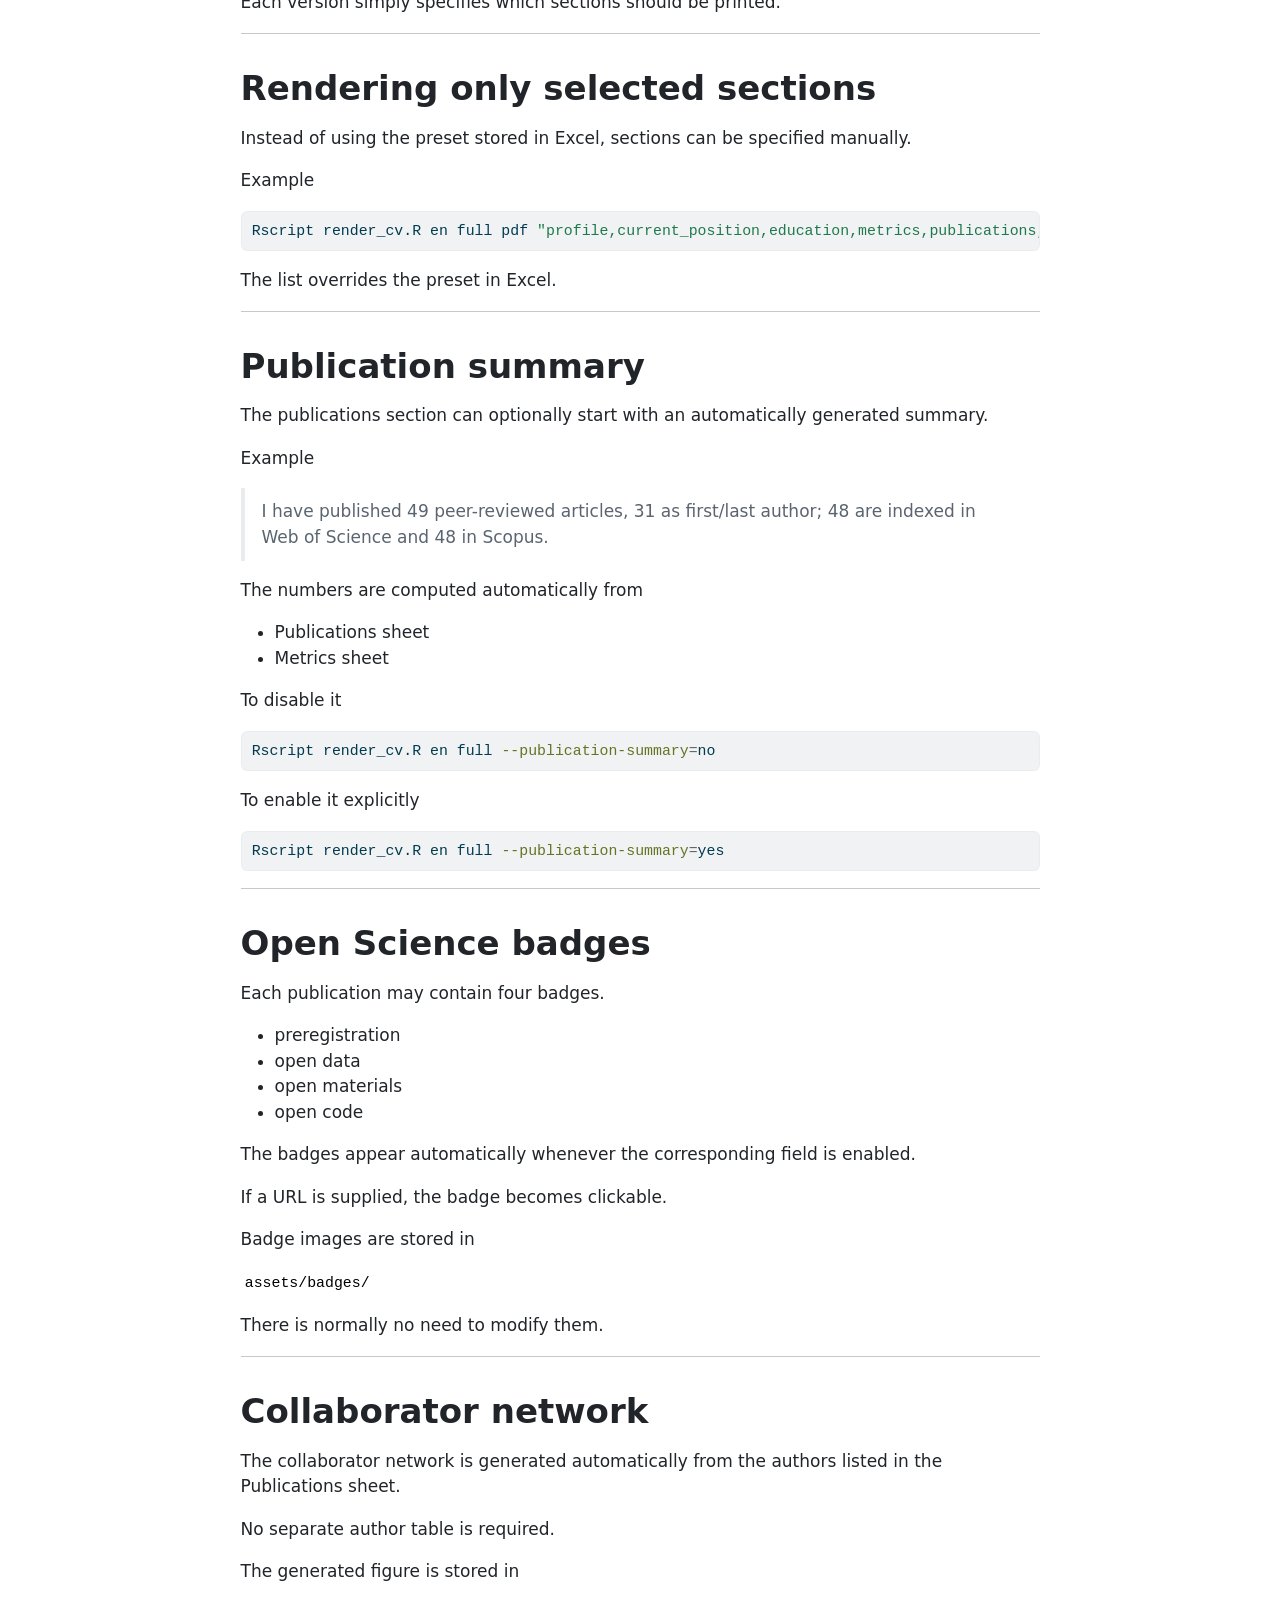
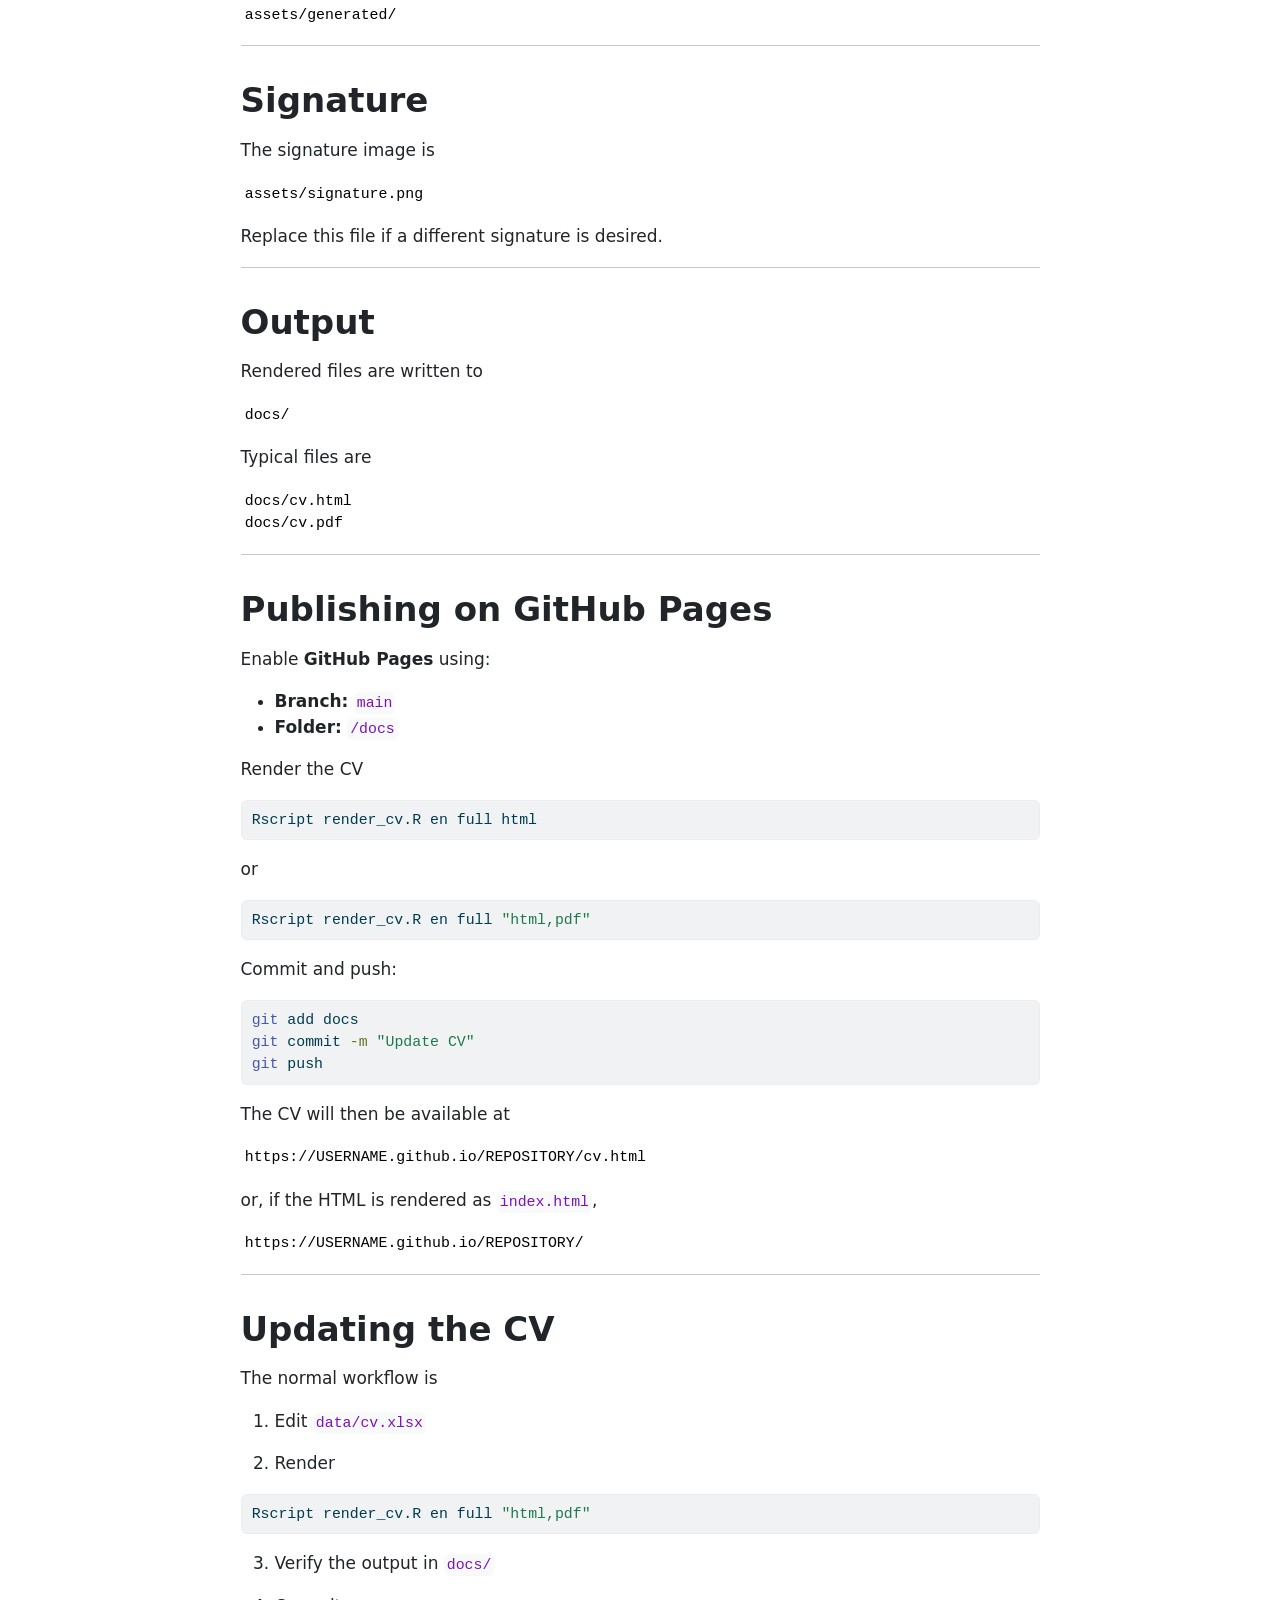
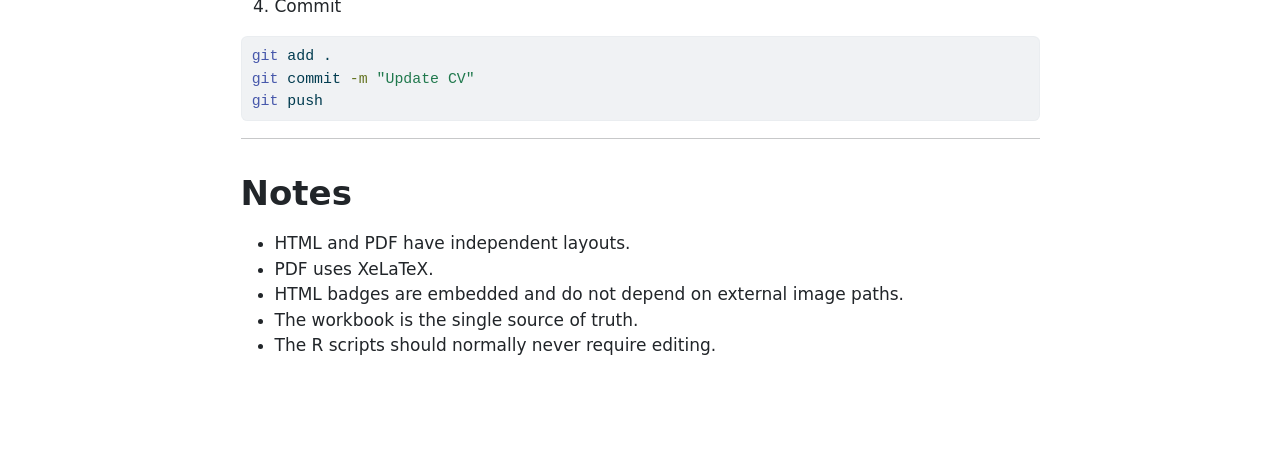
==== commit 2de69816: "readme signature" ====
--- a/README.html
+++ b/README.html
@@ -94,7 +94,7 @@
 ├── assets/
 │   ├── badges/
 │   ├── generated/
-│   └── signature.png
+│   └── signature.png [git-ignored]
 │
 ├── data/
 │   └── cv.xlsx
@@ -160,6 +160,7 @@
 </section>
 <section id="rendering" class="level1">
 <h1>Rendering</h1>
+<p>Before rendering, add your <code>signature.png</code> file in the <code>assets/</code> folder</p>
 <section id="full-english-cv" class="level2">
 <h2 class="anchored" data-anchor-id="full-english-cv">Full English CV</h2>
 <div class="sourceCode" id="cb4"><pre class="sourceCode bash code-with-copy"><code class="sourceCode bash"><span id="cb4-1"><a href="#cb4-1" aria-hidden="true" tabindex="-1"></a><span class="ex">Rscript</span> render_cv.R en full</span></code><button title="Copy to Clipboard" class="code-copy-button"><i class="bi"></i></button></pre></div>
